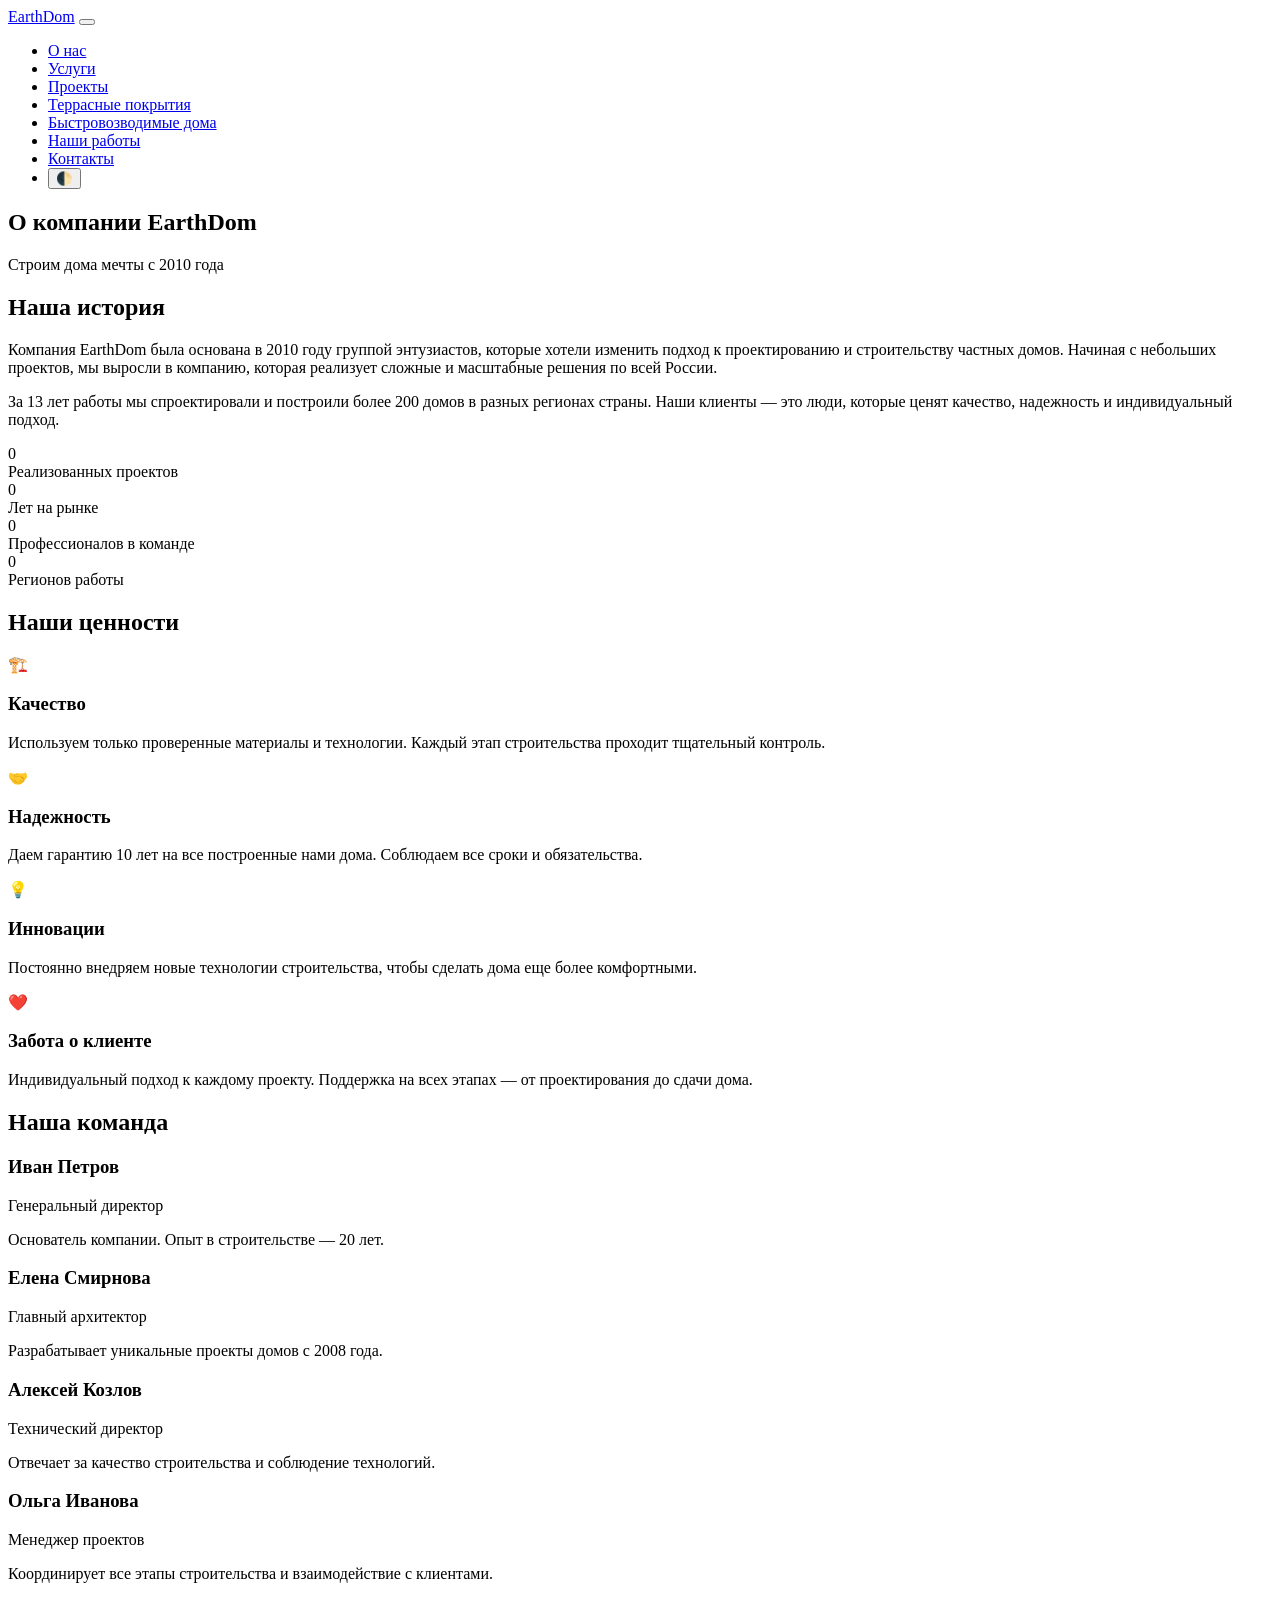
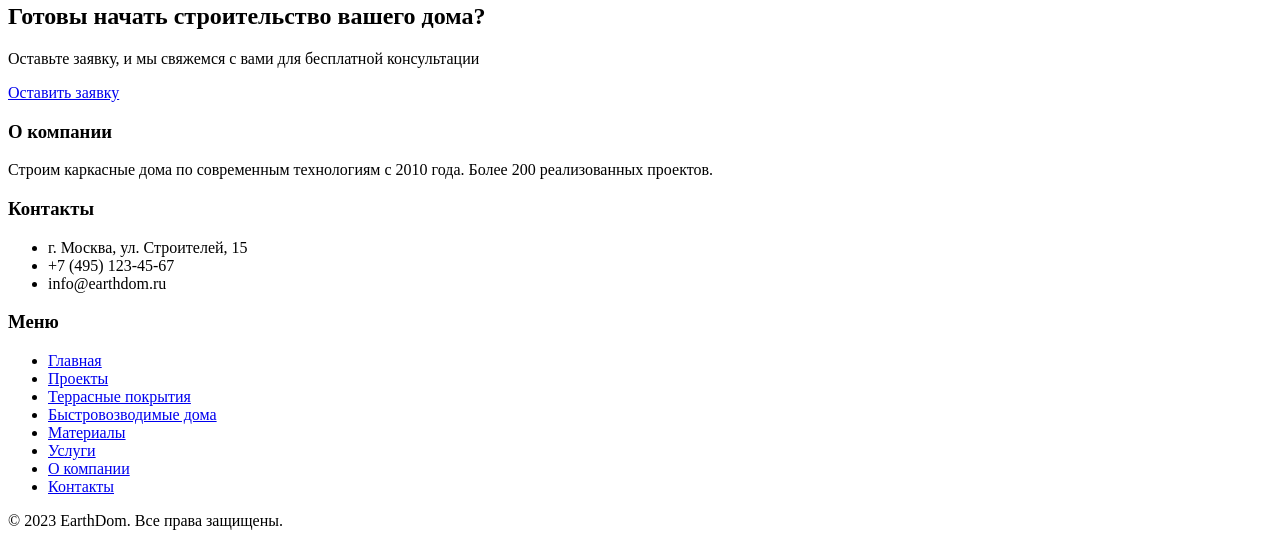
==== company.html @ 258ec297 "Add files via upload" ====
<!DOCTYPE html>
<html lang="ru">
<head>
    <meta charset="UTF-8">
    <meta name="viewport" content="width=device-width, initial-scale=1.0">
    <title>О компании - EarthDom</title>
    <link rel="stylesheet" href="css/style.css">
    <link rel="stylesheet" href="css/about.css">
</head>
<body>
    <!-- Навигационное меню -->
    <nav id="navbar">
        <div class="nav-container">
            <a href="/" class="logo">EarthDom</a>
            <button class="mobile-menu-toggle" aria-label="Меню">
                  <span></span>
                <span></span>
                <span></span>
            </button>
            <ul class="nav-links">
               <li><a href="/company.html">О нас</a></li>
                <li><a href="/services.html">Услуги</a></li>
                <li><a href="/project.html">Проекты</a></li>
                <li><a href="/terrace.html">Террасные покрытия</a></li>
                <li><a href="/bvdoma.html">Быстровозводимые дома</a></li>
                <li><a href="/work.html">Наши работы</a></li>
                <li><a href="/contacts.html">Контакты</a></li>
                <li>
                    <button id="theme-toggle" class="theme-toggle">
                        <span class="theme-icon">🌓</span>
                    </button>
                </li>
            </ul>
        </div>
    </nav>
    <!-- Герой-секция -->
    <section class="about-hero">
        <div class="about-hero-content">
            <h1>О компании EarthDom</h1>
            <p>Строим дома мечты с 2010 года</p>
        </div>
    </section>
    
    <!-- Секция "О нас" -->
    <section class="about-section">
        <div class="container">
            <div class="about-content">
                <div class="about-text">
                    <h2>Наша история</h2>
                    <p>Компания EarthDom была основана в 2010 году группой энтузиастов, которые хотели изменить подход к проектированию и строительству частных домов. Начиная с небольших проектов, мы выросли в компанию, которая реализует сложные и масштабные решения по всей России.</p>
                    
                    <p>За 13 лет работы мы спроектировали и построили более 200 домов в разных регионах страны. Наши клиенты — это люди, которые ценят качество, надежность и индивидуальный подход.</p>
                    
                    <div class="stats-grid">
                        <div class="stat-item">
                            <div class="stat-number" data-count="200">0</div>
                            <div class="stat-label">Реализованных проектов</div>
                        </div>
                        <div class="stat-item">
                            <div class="stat-number" data-count="13">0</div>
                            <div class="stat-label">Лет на рынке</div>
                        </div>
                        <div class="stat-item">
                            <div class="stat-number" data-count="50">0</div>
                            <div class="stat-label">Профессионалов в команде</div>
                        </div>
                        <div class="stat-item">
                            <div class="stat-number" data-count="15">0</div>
                            <div class="stat-label">Регионов работы</div>
                        </div>
                    </div>
                </div>
              <!--  <div class="about-image">
                    <img src="https://images.unsplash.com/photo-1600585154340-be6161a56a0c?ixlib=rb-1.2.1&auto=format&fit=crop&w=1350&q=80" alt="Наш офис">
                </div> -->
            </div>
        </div>
    </section>
    
    <!-- Секция "Наши ценности" -->
    <section class="values-section">
        <div class="container">
            <h2 class="section-title">Наши ценности</h2>
            <div class="values-grid">
                <div class="value-card">
                    <div class="value-icon">🏗️</div>
                    <h3>Качество</h3>
                    <p>Используем только проверенные материалы и технологии. Каждый этап строительства проходит тщательный контроль.</p>
                </div>
                <div class="value-card">
                    <div class="value-icon">🤝</div>
                    <h3>Надежность</h3>
                    <p>Даем гарантию 10 лет на все построенные нами дома. Соблюдаем все сроки и обязательства.</p>
                </div>
                <div class="value-card">
                    <div class="value-icon">💡</div>
                    <h3>Инновации</h3>
                    <p>Постоянно внедряем новые технологии строительства, чтобы сделать дома еще более комфортными.</p>
                </div>
                <div class="value-card">
                    <div class="value-icon">❤️</div>
                    <h3>Забота о клиенте</h3>
                    <p>Индивидуальный подход к каждому проекту. Поддержка на всех этапах — от проектирования до сдачи дома.</p>
                </div>
            </div>
        </div>
    </section>
    
    <!-- Секция "Команда" -->
    <section class="team-section">
        <div class="container">
            <h2 class="section-title">Наша команда</h2>
            <div class="team-grid">
                <div class="team-member">
               <!--     <div class="member-photo" style="background-image: url('https://images.unsplash.com/photo-1560250097-0b93528c311a?ixlib=rb-1.2.1&auto=format&fit=crop&w=1350&q=80');"></div> -->
                    <h3>Иван Петров</h3>
                    <p class="position">Генеральный директор</p>
                    <p class="bio">Основатель компании. Опыт в строительстве — 20 лет.</p>
                </div>
                <div class="team-member">
              <!--      <div class="member-photo" style="background-image: url('https://images.unsplash.com/photo-1573496359142-b8d87734a5a2?ixlib=rb-1.2.1&auto=format&fit=crop&w=1350&q=80');"></div>-->
                    <h3>Елена Смирнова</h3>
                    <p class="position">Главный архитектор</p>
                    <p class="bio">Разрабатывает уникальные проекты домов с 2008 года.</p>
                </div>
                <div class="team-member">
              <!--      <div class="member-photo" style="background-image: url('https://images.unsplash.com/photo-1507003211169-0a1dd7228f2d?ixlib=rb-1.2.1&auto=format&fit=crop&w=1350&q=80');"></div>-->
                    <h3>Алексей Козлов</h3>
                    <p class="position">Технический директор</p>
                    <p class="bio">Отвечает за качество строительства и соблюдение технологий.</p>
                </div>
                <div class="team-member">
              <!--      <div class="member-photo" style="background-image: url('https://images.unsplash.com/photo-1551836022-d5d88e9218df?ixlib=rb-1.2.1&auto=format&fit=crop&w=1350&q=80');"></div>-->
                    <h3>Ольга Иванова</h3>
                    <p class="position">Менеджер проектов</p>
                    <p class="bio">Координирует все этапы строительства и взаимодействие с клиентами.</p>
                </div>
            </div>
        </div>
    </section>
    
   
    
    <!-- Секция CTA -->
    <section class="about-cta">
        <div class="container">
            <h2>Готовы начать строительство вашего дома?</h2>
            <p>Оставьте заявку, и мы свяжемся с вами для бесплатной консультации</p>
            <a href="contacts.html" class="btn">Оставить заявку</a>
        </div>
    </section>
    
    <!-- Подвал -->
    <footer>
        <div class="footer-content">
            <div class="footer-column">
                <h3>О компании</h3>
                <p>Строим каркасные дома по современным технологиям с 2010 года. Более 200 реализованных проектов.</p>
            </div>
            <div class="footer-column">
                <h3>Контакты</h3>
                <ul>
                    <li>г. Москва, ул. Строителей, 15</li>
                    <li>+7 (495) 123-45-67</li>
                    <li>info@earthdom.ru</li>
                </ul>
            </div>
            <div class="footer-column">
                <h3>Меню</h3>
                <ul>
                    <li><a href="index.html">Главная</a></li>
                     <li><a href="/project.html">Проекты</a></li>
                <li><a href="/terrace.html">Террасные покрытия</a></li>
                <li><a href="/bvdoma.html">Быстровозводимые дома</a></li>
                <li><a href="/material.html">Материалы</a></li>
                <li><a href="/services.html">Услуги</a></li>
                <li><a href="/company.html">О компании</a></li>
                <li><a href="/contacts.html">Контакты</a></li>
                </ul>
            </div>
        </div>
        <div class="copyright">
            <p>&copy; 2023 EarthDom. Все права защищены.</p>
        </div>
    </footer>
    
    <script src="js/script.js"></script>
    <script src="js/about.js"></script>
   
</body>
</html>
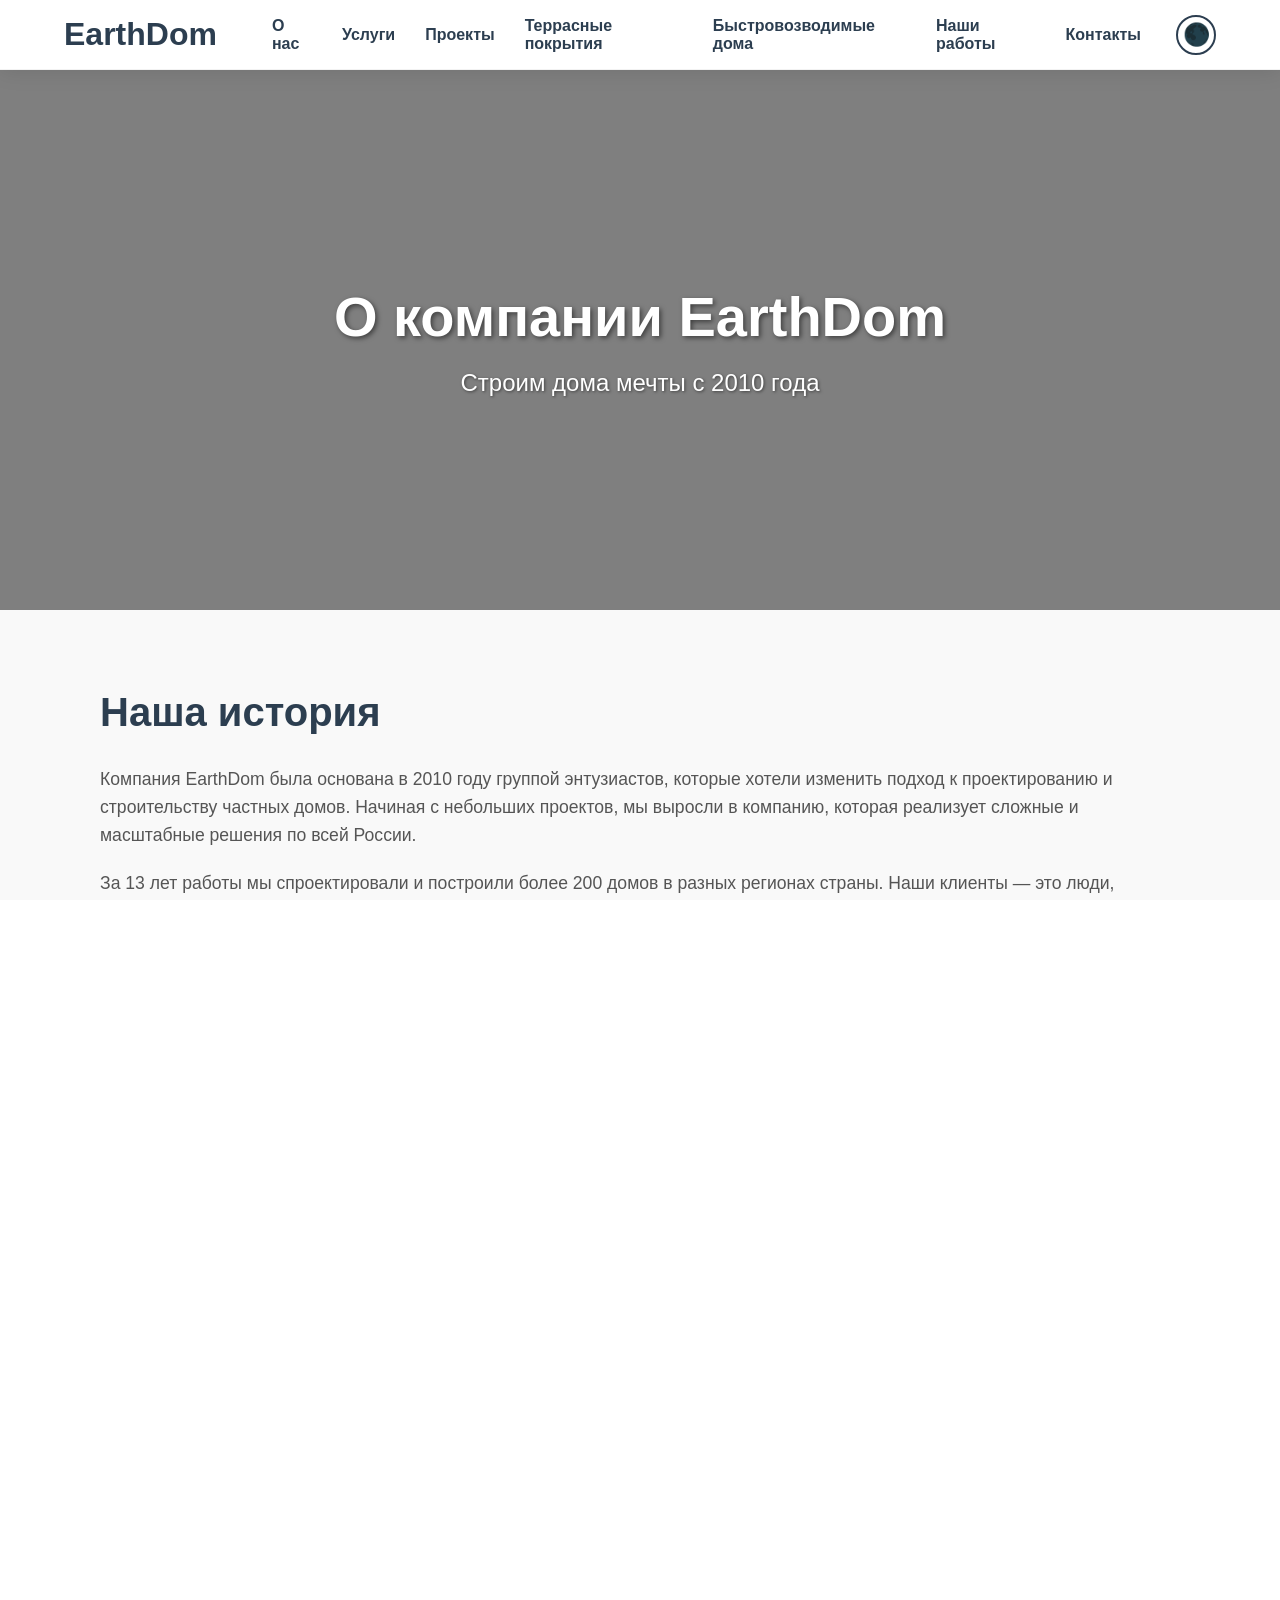
==== commit 34254049: "Update company.html" ====
--- a/company.html
+++ b/company.html
@@ -11,20 +11,20 @@
     <!-- Навигационное меню -->
     <nav id="navbar">
         <div class="nav-container">
-            <a href="/" class="logo">EarthDom</a>
+            <a href="index.html" class="logo">EarthDom</a>
             <button class="mobile-menu-toggle" aria-label="Меню">
                   <span></span>
                 <span></span>
                 <span></span>
             </button>
             <ul class="nav-links">
-               <li><a href="/company.html">О нас</a></li>
-                <li><a href="/services.html">Услуги</a></li>
-                <li><a href="/project.html">Проекты</a></li>
-                <li><a href="/terrace.html">Террасные покрытия</a></li>
-                <li><a href="/bvdoma.html">Быстровозводимые дома</a></li>
-                <li><a href="/work.html">Наши работы</a></li>
-                <li><a href="/contacts.html">Контакты</a></li>
+               <li><a href="company.html">О нас</a></li>
+                <li><a href="services.html">Услуги</a></li>
+                <li><a href="project.html">Проекты</a></li>
+                <li><a href="terrace.html">Террасные покрытия</a></li>
+                <li><a href="bvdoma.html">Быстровозводимые дома</a></li>
+                <li><a href="work.html">Наши работы</a></li>
+                <li><a href="contacts.html">Контакты</a></li>
                 <li>
                     <button id="theme-toggle" class="theme-toggle">
                         <span class="theme-icon">🌓</span>
--- a/css/style.css
+++ b/css/style.css
@@ -0,0 +1,1039 @@
+* {
+    margin: 0;
+    padding: 0;
+    box-sizing: border-box;
+    font-family: 'Arial', sans-serif;
+}
+
+html, body {
+    overflow-x: hidden;
+    width: 100%;
+    max-width: 100%;
+    height: 100%;
+}
+
+body {
+    overflow-x: hidden;
+    transition: background-color 0.3s ease, color 0.3s ease;
+    width: 100%;
+    padding-top: 70px;
+    background-color: #ffffff;
+    color: #333333;
+}
+
+html {
+    overflow-x: hidden;
+    width: 100%;
+    scroll-behavior: smooth;
+}
+
+body.menu-open {
+    overflow: hidden;
+    position: fixed;
+    width: 100%;
+    height: 100%;
+}
+
+/* ========== НАВИГАЦИЯ ========== */
+nav {
+    position: fixed;
+    top: 0;
+    left: 0;
+    width: 100%;
+    height: 70px;
+    background-color: rgba(255, 255, 255, 0.98);
+    backdrop-filter: blur(10px);
+    box-shadow: 0 2px 20px rgba(0, 0, 0, 0.1);
+    transition: all 0.4s cubic-bezier(0.25, 0.46, 0.45, 0.94);
+    z-index: 1000;
+    display: flex;
+    align-items: center;
+    border-bottom: 1px solid rgba(0, 0, 0, 0.05);
+}
+
+nav.scrolled {
+    height: 60px;
+    background-color: rgba(255, 255, 255, 0.98);
+}
+
+.nav-container {
+    width: 90%;
+    max-width: 1400px;
+    margin: 0 auto;
+    display: flex;
+    justify-content: space-between;
+    align-items: center;
+    height: 100%;
+}
+
+.logo {
+    font-size: 32px;
+    font-weight: bold;
+    color: #2c3e50;
+    text-decoration: none;
+    display: flex;
+    align-items: center;
+    height: 100%;
+    transition: color 0.3s ease;
+}
+
+.logo:hover {
+    color: #1a252f;
+    opacity: 0.9;
+}
+
+nav.scrolled .logo {
+    font-size: 28px;
+}
+
+.nav-links {
+    display: flex;
+    list-style: none;
+    margin: 0;
+    padding: 0;
+    height: 100%;
+    align-items: center;
+}
+
+.nav-links li {
+    display: flex;
+    align-items: center;
+    height: 100%;
+}
+
+.nav-links li:first-child {
+    margin-left: 40px;
+}
+
+.nav-links a {
+    text-decoration: none;
+    color: #2c3e50;
+    font-weight: 600;
+    font-size: 16px;
+    padding: 0 15px;
+    display: flex;
+    align-items: center;
+    height: 100%;
+    transition: all 0.3s;
+    position: relative;
+}
+
+.nav-links a:after {
+    content: '';
+    position: absolute;
+    bottom: 15px;
+    left: 15px;
+    right: 15px;
+    height: 2px;
+    background-color: #4CAF50;
+    transform: scaleX(0);
+    transition: transform 0.3s ease;
+}
+
+.nav-links a:hover:after {
+    transform: scaleX(1);
+}
+
+.nav-links a:hover {
+    color: #000000;
+}
+
+.mobile-menu-toggle {
+    display: none;
+    flex-direction: column;
+    justify-content: space-around;
+    width: 30px;
+    height: 25px;
+    background: transparent;
+    border: none;
+    cursor: pointer;
+    padding: 0;
+    z-index: 1002;
+}
+
+.mobile-menu-toggle span {
+    width: 100%;
+    height: 3px;
+    background-color: #2c3e50;
+    transition: all 0.3s ease;
+    display: block;
+}
+
+.mobile-menu-toggle.active span:nth-child(1) {
+    transform: rotate(45deg) translate(6px, 6px);
+}
+
+.mobile-menu-toggle.active span:nth-child(2) {
+    opacity: 0;
+}
+
+.mobile-menu-toggle.active span:nth-child(3) {
+    transform: rotate(-45deg) translate(6px, -6px);
+}
+
+.theme-toggle {
+    background: none;
+    border: 2px solid #2c3e50;
+    border-radius: 50%;
+    cursor: pointer;
+    font-size: 22px;
+    width: 40px;
+    height: 40px;
+    display: flex;
+    align-items: center;
+    justify-content: center;
+    padding: 0;
+    margin-left: 20px;
+    color: #2c3e50;
+    transition: all 0.3s ease;
+    background-color: transparent;
+}
+
+.theme-toggle:hover {
+    transform: scale(1.1);
+    border-color: #4CAF50;
+    box-shadow: 0 0 10px rgba(76, 175, 80, 0.3);
+    color: #4CAF50;
+}
+
+.theme-icon {
+    display: block;
+    line-height: 1;
+    transition: transform 0.3s ease;
+}
+
+.theme-toggle:hover .theme-icon {
+    transform: rotate(15deg);
+}
+
+/* ========== ГЛАВНАЯ СТРАНИЦА ========== */
+.hero {
+    height: calc(100vh - 70px);
+    position: relative;
+    overflow: hidden;
+    margin-top: 0;
+}
+
+.slide {
+    position: absolute;
+    top: 0;
+    left: 0;
+    width: 100%;
+    height: 100%;
+    background-size: cover;
+    background-position: center;
+    opacity: 0;
+    transition: opacity 1s ease-in-out;
+    z-index: 1;
+}
+
+.slide.active {
+    opacity: 1;
+    z-index: 2;
+}
+
+.hero-content-left {
+    position: absolute;
+    top: 50%;
+    left: 10%;
+    transform: translateY(-50%);
+    max-width: 600px;
+    text-align: left;
+    padding: 20px;
+    z-index: 10;
+}
+
+.hero-content-left h1 {
+    font-size: 3rem;
+    margin-bottom: 20px;
+    text-shadow: 2px 2px 5px rgba(0, 0, 0, 0.5);
+    color: white;
+}
+
+.hero-content-left p {
+    font-size: 1.5rem;
+    margin-bottom: 30px;
+    text-shadow: 1px 1px 3px rgba(0, 0, 0, 0.5);
+    color: white;
+}
+
+.projects {
+    padding: 80px 20px;
+    background-color: #f9f9f9;
+    transition: background-color 0.3s ease;
+}
+
+.section-title {
+    text-align: center;
+    margin-bottom: 50px;
+    color: #2c3e50;
+    font-size: 2.5rem;
+    transition: color 0.3s ease;
+}
+
+.projects-grid {
+    display: grid;
+    grid-template-columns: repeat(auto-fill, minmax(300px, 1fr));
+    gap: 30px;
+    max-width: 1200px;
+    margin: 0 auto;
+}
+
+.project-card-link {
+    text-decoration: none;
+    color: inherit;
+    display: block;
+}
+
+.project-card {
+    position: relative;
+    border-radius: 8px;
+    overflow: hidden;
+    box-shadow: 0 5px 15px rgba(0, 0, 0, 0.1);
+    height: 300px;
+    transition: all 0.3s ease;
+    background: white;
+    cursor: pointer;
+}
+
+.project-card:hover {
+    transform: translateY(-10px);
+    box-shadow: 0 15px 30px rgba(0, 0, 0, 0.2);
+}
+
+.project-img {
+    height: 100%;
+    width: 100%;
+    background-size: cover;
+    background-position: center;
+    transition: transform 0.5s ease;
+}
+
+.project-card:hover .project-img {
+    transform: scale(1.05);
+}
+
+.project-info {
+    position: absolute;
+    bottom: 0;
+    left: 0;
+    right: 0;
+    background: linear-gradient(to top, rgba(0, 0, 0, 0.8), transparent);
+    color: white;
+    padding: 20px;
+    transition: all 0.3s ease;
+}
+
+.project-card:hover .project-info {
+    background: linear-gradient(to top, rgba(0, 0, 0, 0.9), transparent);
+}
+
+.project-info h3 {
+    margin-bottom: 10px;
+    font-size: 1.5rem;
+}
+
+.project-info p {
+    margin-bottom: 8px;
+    opacity: 0.9;
+    font-size: 0.9rem;
+}
+
+.custom-project {
+    padding: 80px 20px;
+    background-color: #2c3e50;
+    color: white;
+    transition: all 0.3s ease;
+}
+
+.container {
+    max-width: 1200px;
+    margin: 0 auto;
+    padding: 0 20px;
+}
+
+.custom-project-content {
+    display: flex;
+    align-items: center;
+    justify-content: center;
+}
+
+.custom-project-text {
+    max-width: 800px;
+    text-align: center;
+}
+
+.custom-project-text h2 {
+    font-size: 2.5rem;
+    margin-bottom: 20px;
+    line-height: 1.2;
+    color: #ffffff;
+}
+
+.custom-project-text p {
+    margin-bottom: 30px;
+    font-size: 1.1rem;
+    line-height: 1.6;
+    color: #e0e0e0;
+}
+
+.features-list {
+    list-style: none;
+    margin-bottom: 40px;
+    text-align: left;
+    max-width: 600px;
+    margin-left: auto;
+    margin-right: auto;
+}
+
+.features-list li {
+    margin-bottom: 15px;
+    padding-left: 30px;
+    position: relative;
+    font-size: 1.1rem;
+    color: #e0e0e0;
+}
+
+.features-list li:before {
+    content: "✓";
+    position: absolute;
+    left: 0;
+    color: #4CAF50;
+    font-weight: bold;
+    font-size: 1.2rem;
+}
+
+.contact-buttons {
+    display: flex;
+    justify-content: center;
+    gap: 20px;
+    flex-wrap: wrap;
+}
+
+/* ========== СТРАНИЦА "О КОМПАНИИ" ========== */
+.about-hero {
+    height: 60vh;
+    background-image: linear-gradient(rgba(0, 0, 0, 0.5), rgba(0, 0, 0, 0.5)), url('https://i.pinimg.com/1200x/9e/47/cb/9e47cb699e37288fa745f2868f40a0e8.jpg');
+    background-size: cover;
+    background-position: center;
+    display: flex;
+    align-items: center;
+    justify-content: center;
+    color: white;
+    text-align: center;
+    margin-top: 0;
+}
+
+.about-hero-content h1 {
+    font-size: 3.5rem;
+    margin-bottom: 20px;
+    text-shadow: 2px 2px 5px rgba(0, 0, 0, 0.5);
+}
+
+.about-hero-content p {
+    font-size: 1.5rem;
+    text-shadow: 1px 1px 3px rgba(0, 0, 0, 0.5);
+}
+
+.about-section {
+    padding: 80px 20px;
+    background-color: #f9f9f9;
+    transition: background-color 0.3s ease;
+}
+
+.about-content {
+    display: flex;
+    gap: 50px;
+    align-items: center;
+    max-width: 1200px;
+    margin: 0 auto;
+    padding: 0 40px;
+}
+
+.about-text {
+    flex: 1;
+}
+
+.about-text h2 {
+    font-size: 2.5rem;
+    margin-bottom: 30px;
+    color: #2c3e50;
+    transition: color 0.3s ease;
+}
+
+.about-text p {
+    margin-bottom: 20px;
+    font-size: 1.1rem;
+    line-height: 1.6;
+    color: #555;
+    transition: color 0.3s ease;
+}
+
+.stats-grid {
+    display: grid;
+    grid-template-columns: repeat(auto-fit, minmax(200px, 1fr));
+    gap: 30px;
+    margin-top: 50px;
+}
+
+.stat-item {
+    text-align: center;
+    padding: 20px;
+    background-color: white;
+    border-radius: 10px;
+    box-shadow: 0 5px 15px rgba(0, 0, 0, 0.05);
+    transition: transform 0.3s ease, box-shadow 0.3s ease;
+}
+
+.stat-item:hover {
+    transform: translateY(-5px);
+    box-shadow: 0 10px 25px rgba(0, 0, 0, 0.1);
+}
+
+.stat-number {
+    font-size: 3rem;
+    font-weight: bold;
+    color: #4CAF50;
+    margin-bottom: 10px;
+}
+
+.stat-label {
+    font-size: 1.1rem;
+    color: #666;
+    transition: color 0.3s ease;
+}
+
+.values-section {
+    padding: 60px 20px;
+    background-color: white;
+    transition: background-color 0.3s ease;
+}
+
+.values-grid {
+    display: grid;
+    grid-template-columns: repeat(4, 1fr);
+    gap: 20px;
+    margin-top: 50px;
+}
+
+.value-card {
+    text-align: center;
+    padding: 25px 20px;
+    border-radius: 10px;
+    background-color: #f9f9f9;
+    transition: transform 0.3s ease, box-shadow 0.3s ease;
+}
+
+.value-card:hover {
+    transform: translateY(-5px);
+    box-shadow: 0 10px 30px rgba(0, 0, 0, 0.1);
+}
+
+.value-icon {
+    font-size: 3rem;
+    margin-bottom: 20px;
+}
+
+.value-card h3 {
+    font-size: 1.5rem;
+    margin-bottom: 15px;
+    color: #2c3e50;
+    transition: color 0.3s ease;
+}
+
+.value-card p {
+    color: #666;
+    line-height: 1.6;
+    transition: color 0.3s ease;
+}
+
+.team-section {
+    padding: 60px 20px;
+    background-color: #f9f9f9;
+    transition: background-color 0.3s ease;
+}
+
+.team-grid {
+    display: grid;
+    grid-template-columns: repeat(4, 1fr);
+    gap: 25px;
+    margin-top: 50px;
+}
+
+.team-member {
+    background-color: white;
+    border-radius: 10px;
+    overflow: hidden;
+    box-shadow: 0 5px 15px rgba(0, 0, 0, 0.05);
+    transition: transform 0.3s ease;
+    text-align: center;
+    padding-bottom: 20px;
+}
+
+.team-member:hover {
+    transform: translateY(-10px);
+}
+
+.member-photo {
+    height: 250px;
+    background-size: cover;
+    background-position: center;
+    margin-bottom: 20px;
+}
+
+.team-member h3 {
+    font-size: 1.3rem;
+    margin-bottom: 5px;
+    color: #2c3e50;
+    transition: color 0.3s ease;
+}
+
+.position {
+    color: #e74c3c;
+    font-weight: 600;
+    margin-bottom: 15px;
+}
+
+.bio {
+    color: #666;
+    padding: 0 20px;
+    line-height: 1.6;
+    transition: color 0.3s ease;
+}
+
+.about-cta {
+    padding: 80px 0;
+    background-color: #4CAF50;
+    color: white;
+    text-align: center;
+}
+
+.about-cta h2 {
+    font-size: 2.5rem;
+    margin-bottom: 20px;
+}
+
+.about-cta p {
+    font-size: 1.2rem;
+    margin-bottom: 30px;
+    max-width: 700px;
+    margin-left: auto;
+    margin-right: auto;
+}
+
+.about-cta .btn {
+    background-color: white;
+    color: #4CAF50;
+    font-size: 1.1rem;
+    padding: 15px 40px;
+}
+
+.about-cta .btn:hover {
+    background-color: #f0f0f0;
+}
+
+/* ========== ФУТЕР ========== */
+footer {
+    background-color: #2c3e50;
+    color: white;
+    padding: 40px 20px;
+    text-align: center;
+    transition: background-color 0.3s ease;
+}
+
+.footer-content {
+    max-width: 1200px;
+    margin: 0 auto;
+    display: grid;
+    grid-template-columns: repeat(auto-fit, minmax(250px, 1fr));
+    gap: 30px;
+    text-align: left;
+}
+
+.footer-column h3 {
+    margin-bottom: 20px;
+    font-size: 1.2rem;
+    color: #ffffff;
+}
+
+.footer-column ul {
+    list-style: none;
+}
+
+.footer-column ul li {
+    margin-bottom: 10px;
+    color: #bdc3c7;
+}
+
+.footer-column a {
+    color: #bdc3c7;
+    text-decoration: none;
+    transition: color 0.3s;
+}
+
+.footer-column a:hover {
+    color: white;
+}
+
+.copyright {
+    margin-top: 40px;
+    padding-top: 20px;
+    border-top: 1px solid rgba(255, 255, 255, 0.1);
+    color: #bdc3c7;
+}
+
+/* ========== ТЕМНАЯ ТЕМА ========== */
+body.dark-theme {
+    background-color: #121212;
+    color: #e0e0e0;
+}
+
+body.dark-theme nav {
+    background-color: rgba(0, 0, 0, 0.95);
+    border-bottom: 1px solid rgba(255, 255, 255, 0.05);
+}
+
+body.dark-theme nav.scrolled {
+    background-color: rgba(0, 0, 0, 0.95);
+}
+
+body.dark-theme .logo {
+    color: #ffffff;
+}
+
+body.dark-theme .nav-links a {
+    color: rgba(255, 255, 255, 0.9);
+}
+
+body.dark-theme .nav-links a:hover {
+    color: #ffffff;
+}
+
+body.dark-theme .nav-links a:after {
+    background-color: #e74c3c;
+}
+
+body.dark-theme .theme-toggle {
+    border-color: rgba(255, 255, 255, 0.7);
+    color: rgba(255, 255, 255, 0.9);
+}
+
+body.dark-theme .theme-toggle:hover {
+    border-color: #e74c3c;
+    color: #ffffff;
+}
+
+body.dark-theme .mobile-menu-toggle span {
+    background-color: #ffffff;
+}
+
+body.dark-theme .projects {
+    background-color: #1a1a1a;
+}
+
+body.dark-theme .section-title {
+    color: #ffffff;
+}
+
+body.dark-theme .project-card {
+    background-color: #2d2d2d;
+    box-shadow: 0 5px 15px rgba(0, 0, 0, 0.3);
+}
+
+body.dark-theme .custom-project {
+    background-color: #1a1a1a;
+    border-top: 1px solid #444;
+    border-bottom: 1px solid #444;
+}
+
+body.dark-theme .about-section,
+body.dark-theme .team-section {
+    background-color: #1e1e1e;
+}
+
+body.dark-theme .about-text h2,
+body.dark-theme .team-member h3,
+body.dark-theme .value-card h3 {
+    color: #ffffff;
+}
+
+body.dark-theme .about-text p,
+body.dark-theme .stat-label,
+body.dark-theme .value-card p,
+body.dark-theme .bio {
+    color: #b0b0b0;
+}
+
+body.dark-theme .stat-item,
+body.dark-theme .value-card,
+body.dark-theme .team-member {
+    background-color: #2d2d2d;
+    box-shadow: 0 5px 15px rgba(0, 0, 0, 0.3);
+}
+
+body.dark-theme footer {
+    background-color: #000000;
+}
+
+/* ========== АДАПТИВНОСТЬ ========== */
+@media (max-width: 992px) {
+    .hero-content-left h1 {
+        font-size: 2.5rem;
+    }
+    
+    .hero-content-left p {
+        font-size: 1.2rem;
+    }
+    
+    .section-title {
+        font-size: 2.2rem;
+    }
+    
+    .custom-project-text h2 {
+        font-size: 2.2rem;
+    }
+    
+    .values-grid,
+    .team-grid {
+        grid-template-columns: repeat(2, 1fr);
+    }
+}
+
+@media (max-width: 768px) {
+    body {
+        padding-top: 60px;
+    }
+    
+    nav {
+        height: 60px;
+        padding: 0 15px;
+    }
+    
+    .nav-container {
+        width: 100%;
+    }
+    
+    .logo {
+        font-size: 24px;
+        z-index: 1002;
+    }
+    
+    .mobile-menu-toggle {
+        display: flex;
+        margin-left: auto;
+    }
+    
+    .nav-links {
+        position: fixed;
+        top: 0;
+        right: -100%;
+        width: 100%;
+        height: 100vh;
+        background-color: #ffffff;
+        flex-direction: column;
+        align-items: center;
+        justify-content: flex-start;
+        transition: right 0.3s ease;
+        z-index: 1001;
+        overflow: hidden;
+        padding-top: 80px;
+    }
+    
+    .nav-links.active {
+        right: 0;
+    }
+    
+    .nav-links li {
+        width: 100%;
+        height: auto;
+        justify-content: center;
+        margin: 0 !important;
+        opacity: 0;
+        transform: translateY(20px);
+        transition: opacity 0.3s ease, transform 0.3s ease;
+    }
+    
+    .nav-links.active li {
+        opacity: 1;
+        transform: translateY(0);
+    }
+    
+    .nav-links.active li:nth-child(1) { transition-delay: 0.1s; }
+    .nav-links.active li:nth-child(2) { transition-delay: 0.15s; }
+    .nav-links.active li:nth-child(3) { transition-delay: 0.2s; }
+    .nav-links.active li:nth-child(4) { transition-delay: 0.25s; }
+    .nav-links.active li:nth-child(5) { transition-delay: 0.3s; }
+    .nav-links.active li:nth-child(6) { transition-delay: 0.35s; }
+    .nav-links.active li:nth-child(7) { transition-delay: 0.4s; }
+    .nav-links.active li:nth-child(8) { transition-delay: 0.45s; }
+    
+    .nav-links a {
+        font-size: 1.2rem;
+        padding: 18px 0;
+        display: block;
+        width: 100%;
+        color: #2c3e50;
+        border-bottom: 1px solid rgba(0, 0, 0, 0.05);
+    }
+    
+    .nav-links a:after {
+        display: none;
+    }
+    
+    .nav-links .theme-toggle {
+        margin: 30px auto 20px !important;
+        width: 60px;
+        height: 60px;
+        font-size: 28px;
+    }
+    
+    .hero {
+        height: calc(100vh - 60px);
+        margin-top: -60px;
+    }
+    
+    .hero-content-left {
+        left: 50%;
+        transform: translate(-50%, -50%);
+        width: 90%;
+        text-align: center;
+    }
+    
+    .hero-content-left h1,
+    .hero-content-left p {
+        text-align: center;
+    }
+    
+    .projects-grid {
+        grid-template-columns: repeat(auto-fill, minmax(280px, 1fr));
+        gap: 20px;
+    }
+    
+    .project-card {
+        height: 280px;
+    }
+    
+    .about-hero {
+        margin-top: 60px;
+        height: 40vh;
+    }
+    
+    .about-hero-content h1 {
+        font-size: 2.5rem;
+    }
+    
+    .about-hero-content p {
+        font-size: 1.2rem;
+    }
+    
+    .about-content {
+        flex-direction: column;
+        padding: 0 20px;
+    }
+    
+    .footer-content {
+        grid-template-columns: 1fr;
+        gap: 20px;
+        text-align: center;
+    }
+    
+    .footer-column {
+        text-align: center;
+    }
+    
+    body.dark-theme .nav-links {
+        background-color: #121212;
+    }
+    
+    body.dark-theme .nav-links a {
+        color: rgba(255, 255, 255, 0.9);
+        border-bottom: 1px solid rgba(255, 255, 255, 0.05);
+    }
+}
+
+@media (max-width: 576px) {
+    .hero-content-left h1 {
+        font-size: 2rem;
+    }
+    
+    .hero-content-left p {
+        font-size: 1rem;
+    }
+    
+    .projects-grid {
+        grid-template-columns: 1fr;
+    }
+    
+    .project-card {
+        height: 250px;
+    }
+    
+    .section-title {
+        font-size: 1.8rem;
+    }
+    
+    .custom-project-text h2 {
+        font-size: 1.6rem;
+    }
+    
+    .values-grid,
+    .team-grid {
+        grid-template-columns: 1fr;
+    }
+    
+    .team-member {
+        max-width: 300px;
+        margin: 0 auto;
+    }
+    
+    .about-hero-content h1 {
+        font-size: 2rem;
+    }
+    
+    .stat-number {
+        font-size: 2.2rem;
+    }
+}
+
+@media (max-width: 480px) {
+    body {
+        padding-top: 55px;
+    }
+    
+    nav {
+        height: 55px;
+    }
+    
+    .logo {
+        font-size: 20px;
+    }
+    
+    .hero {
+        height: calc(100vh - 55px);
+        margin-top: -55px;
+    }
+    
+    .projects {
+        padding: 60px 15px;
+    }
+    
+    .custom-project {
+        padding: 60px 15px;
+    }
+    
+    .about-section,
+    .values-section,
+    .team-section {
+        padding: 60px 15px;
+    }
+}
+
+/* Убираем скроллбар */
+::-webkit-scrollbar {
+    display: none;
+}
+
+* {
+    -ms-overflow-style: none;
+    scrollbar-width: none;
+}
